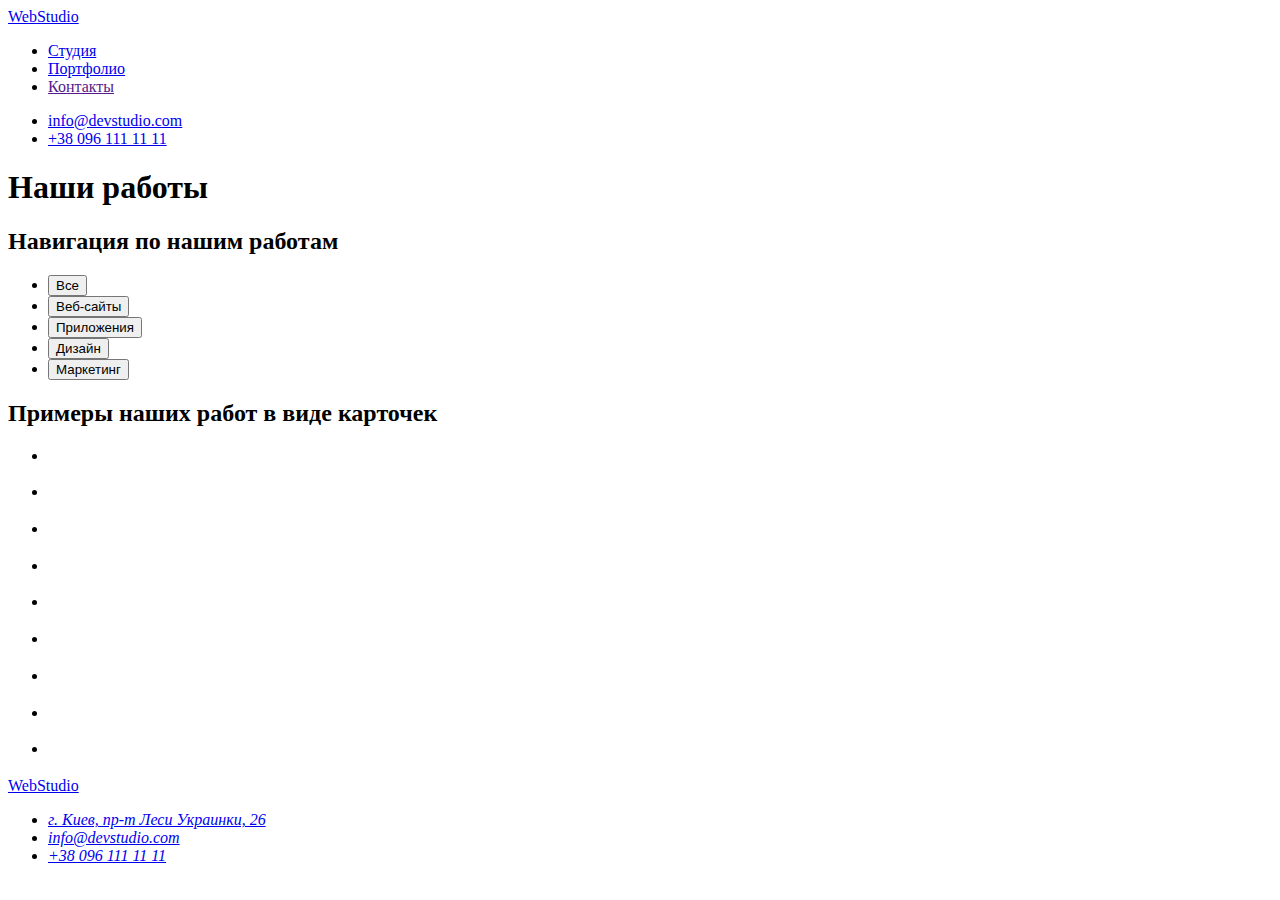
==== portfolio.html @ a4a80629 "Выполнил предварительную разметку portfolio.html" ====
<!DOCTYPE html>
<html lang="ru">

<head>
    <meta charset="UTF-8">
    <meta http-equiv="X-UA-Compatible" content="IE=edge">
    <meta name="viewport" content="width=device-width, initial-scale=1.0">
    <title>Портфолио</title>
    <link href="https://fonts.googleapis.com/css2?family=Raleway:wght@700&family=Roboto:wght@400;500;700;900&display=swap"
        rel="stylesheet">
    <link rel="stylesheet" href="./css/styles.css">
</head>

<body>
    <header>
        <nav>
            <a href="./index.html">WebStudio</a>
            <ul>
                <li>
                    <a href="./index.html">Студия</a>
                </li>
                <li>
                    <a href="./portfolio.html">Портфолио</a>
                </li>
                <li>
                    <a href="">Контакты</a>
                </li>
            </ul>
        </nav>
        <ul>
            <li>
                <a href="mailto:info@devstudio.com">info@devstudio.com</a>
            </li>
            <li>
                <a href="tel:+380961111111">+38 096 111 11 11</a>
            </li>
        </ul>
    </header>

    <main>
        <section>
            <h1>Наши работы</h1>
            <section>
                <h2>Навигация по нашим работам</h2>
                <ul>
                    <li>
                        <!-- в CSS даём кнопкам только фон и цвет текста в состоянии обычном и ховер-фокус -->
                        <button type="button">Все</button>
                    </li>
                    <li>
                        <button type="button">Веб-сайты</button>
                    </li>
                    <li>
                        <button type="button">Приложения</button>
                    </li>
                    <li>
                        <button type="button">Дизайн</button>
                    </li>
                    <li>
                        <button type="button">Маркетинг</button>
                    </li>
                </ul>
            </section>
            <section>
                <h2>Примеры наших работ в виде карточек</h2>
                <ul>
                    <li>
                        <a href="">
                            <img src="./images/" alt="" width="" />
                            <h3></h3>
                            <p></p>
                        </a>
                    </li>
                    <li>
                        <a href="">
                            <img src="./images/" alt="" width="" />
                            <h3></h3>
                            <p></p>
                        </a>
                    </li>
                    <li>
                        <a href="">
                            <img src="./images/" alt="" width="" />
                            <h3></h3>
                            <p></p>
                        </a>
                    </li>
                    <li>
                        <a href="">
                            <img src="./images/" alt="" width="" />
                            <h3></h3>
                            <p></p>
                        </a>
                    </li>
                    <li>
                        <a href="">
                            <img src="./images/" alt="" width="" />
                            <h3></h3>
                            <p></p>
                        </a>
                    </li>
                    <li>
                        <a href="">
                            <img src="./images/" alt="" width="" />
                            <h3></h3>
                            <p></p>
                        </a>
                    </li>
                    <li>
                        <a href="">
                            <img src="./images/" alt="" width="" />
                            <h3></h3>
                            <p></p>
                        </a>
                    </li>
                    <li>
                        <a href="">
                            <img src="./images/" alt="" width="" />
                            <h3></h3>
                            <p></p>
                        </a>
                    </li>
                    <li>
                        <a href="">
                            <img src="./images/" alt="" width="" />
                            <h3></h3>
                            <p></p>
                        </a>
                    </li>
                </ul>
            </section>
        </section>
    </main>

    <footer>
        <a href="./index.html">WebStudio</a>
        <address>
            <ul>
                <li>
                    <a href="https://goo.gl/maps/piqngm7oDQpEDh6u6" target="_blank"
                        rel="noopener nofollow noreferrer">г. Киев, пр-т Леси Украинки, 26</a>
                </li>
                <li>
                    <a href="mailto:info@devstudio.com">info@devstudio.com</a>
                </li>
                <li>
                    <a href="tel:+380961111111">+38 096 111 11 11</a>
                </li>
            </ul>
        </address>
    </footer>
</body>

</html>
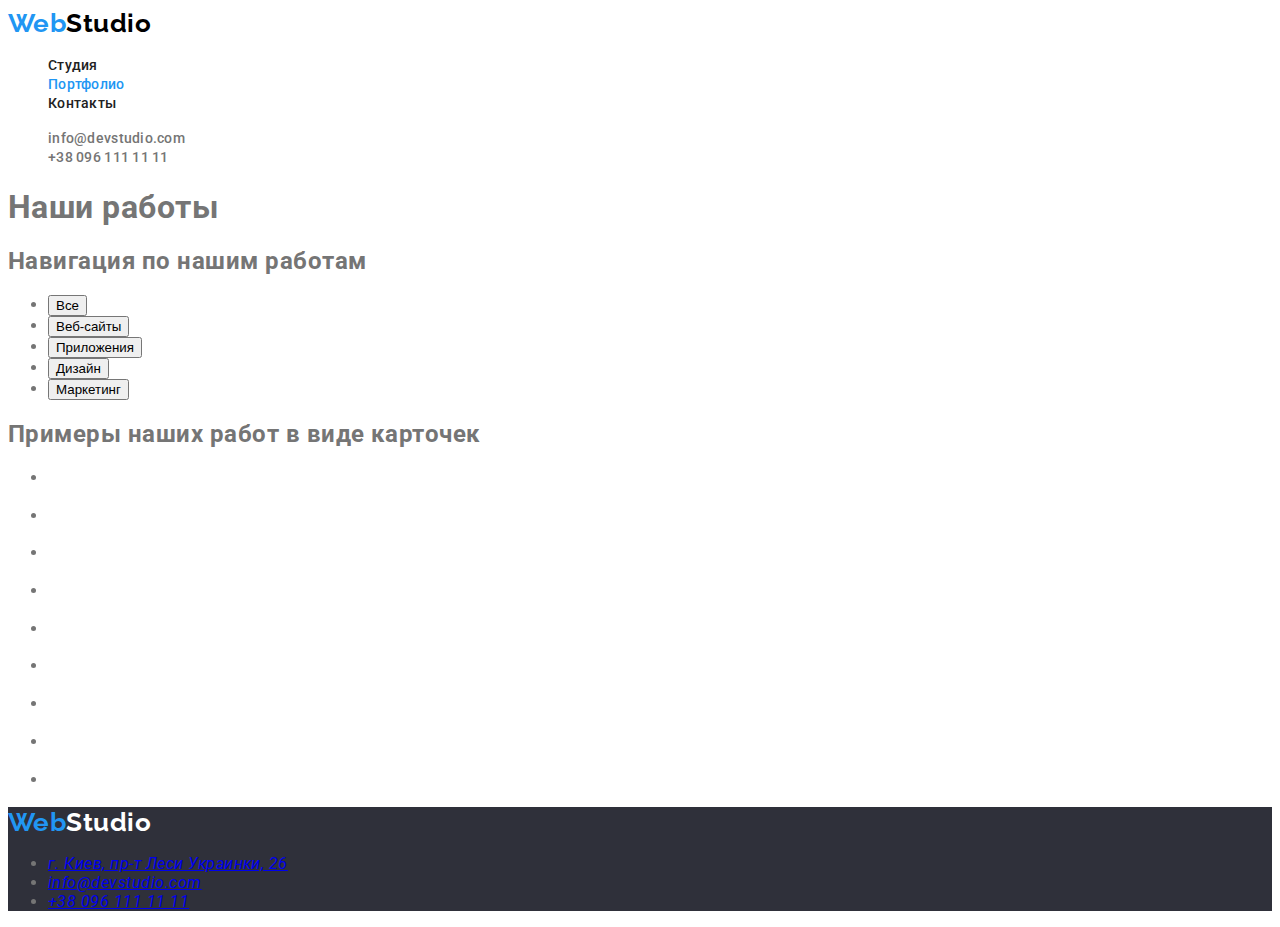
==== commit c12631bf: "Оформил в CSS страницу Студия" ====
--- a/portfolio.html
+++ b/portfolio.html
@@ -12,27 +12,27 @@
 </head>
 
 <body>
-    <header>
+    <header class="page-header">
         <nav>
-            <a href="./index.html">WebStudio</a>
-            <ul>
+            <a class="logo link" href="./index.html">Web<span class="color-studio">Studio</span></a>
+            <ul class="site-nav list">
                 <li>
-                    <a href="./index.html">Студия</a>
+                    <a href="./index.html" class="link">Студия</a>
                 </li>
                 <li>
-                    <a href="./portfolio.html">Портфолио</a>
+                    <a href="./portfolio.html" class="link current">Портфолио</a>
                 </li>
                 <li>
-                    <a href="">Контакты</a>
+                    <a href="" class="link">Контакты</a>
                 </li>
             </ul>
         </nav>
-        <ul>
+        <ul class="auth-nav list">
             <li>
-                <a href="mailto:info@devstudio.com">info@devstudio.com</a>
+                <a href="mailto:info@devstudio.com" class="link">info@devstudio.com</a>
             </li>
             <li>
-                <a href="tel:+380961111111">+38 096 111 11 11</a>
+                <a href="tel:+380961111111" class="link">+38 096 111 11 11</a>
             </li>
         </ul>
     </header>
@@ -132,8 +132,8 @@
         </section>
     </main>
 
-    <footer>
-        <a href="./index.html">WebStudio</a>
+    <footer class="page-footer">
+        <a class="logo link " href="./index.html">Web<span class="color-studio">Studio</span></a>
         <address>
             <ul>
                 <li>
--- a/css/styles.css
+++ b/css/styles.css
@@ -0,0 +1,150 @@
+:root {
+    --primary-text-color: #757575;
+    --primary-bg-color: #ffffff;
+    --title-text-color: #212121;
+    --link-hover-focus-text-color: #2196F3;
+}
+
+body {
+    background-color: var(--primary-bg-color);
+    color: var(--primary-text-color);
+    
+    font-family: 'Roboto', sans-serif;
+    letter-spacing: 0.03em;
+}
+
+.list {
+    list-style: none;
+}
+
+.link {
+    text-decoration: none;
+}
+
+.logo {
+    color: #2196F3;
+    font-family: 'Raleway', sans-serif;
+    font-weight: 700;
+    font-size: 26px;
+    line-height: 1.2;
+}
+.page-header .color-studio {
+    color: #000000;
+}
+
+.site-nav .link {
+    color: var(--title-text-color);
+    font-weight: 500;
+    font-size: 14px;
+    line-height:1.14;
+    letter-spacing: 0.02em;
+}
+.site-nav .link:hover,
+.site-nav .link:focus {
+    color: var(--link-hover-focus-text-color);
+}
+.site-nav .link.current {
+    color: var(--link-hover-focus-text-color);
+}
+
+.auth-nav .link {
+    color: var(--primary-text-color);
+    font-weight: 500;
+    font-size: 14px;
+    line-height: 1.14;
+    letter-spacing: 0.02em;
+}
+.auth-nav .link:hover,
+.auth-nav .link:focus {
+    color: var(--link-hover-focus-text-color);
+}
+
+.hero {
+    background-color: #2F303A;
+}
+
+.hero-title {
+    color: #FFFFFF;
+
+    font-weight: 900;
+    font-size: 44px;
+    line-height: 1.36;
+    text-align: center;
+    letter-spacing: 0.06em;
+    text-transform: uppercase;
+}
+.button {
+    background: var(--link-hover-focus-text-color);
+    box-shadow: 0px 4px 4px rgba(0, 0, 0, 0.15);
+    border-radius: 4px;
+    cursor: pointer;
+}
+.hero .button {
+    font-family: 'Roboto';
+    font-weight: 700;
+    font-size: 16px;
+    line-height: 1.88;
+    display: flex;
+    align-items: center;
+    text-align: center;
+    letter-spacing: 0.06em;
+
+    color: #FFFFFF;
+}
+
+.section-title {
+    color: var(--title-text-color);
+
+    font-size: 36px;
+    line-height: 1.17;
+    text-align: center;
+}
+
+.advantages .title {
+    color: var(--title-text-color);
+
+    font-size: 14px;
+    line-height: 1.14;
+    text-transform: uppercase;
+}
+
+.advantages p {
+    font-size: 14px;
+    line-height: 1.71;
+}
+
+.section.team {
+    background-color: #F5F4FA;
+}
+.team .title {
+    color: var(--title-text-color);
+
+    font-weight: 500;
+    font-size: 16px;
+    line-height: 1.19;
+    text-align: center;
+}
+
+.team p {
+    font-size: 16px;
+    line-height: 1.19px;
+    text-align: center;
+}
+
+.page-footer {
+    background-color: #2F303A;
+}
+.page-footer .color-studio {
+    color: #FFFFFF;
+}
+.address-links .link {
+    color: rgba(255, 255, 255, 0.6);
+
+    font-style: normal;
+    font-size: 14px;
+    line-height: 1.71;
+}
+
+.link.googlmaps {
+    color: #FFFFFF;
+}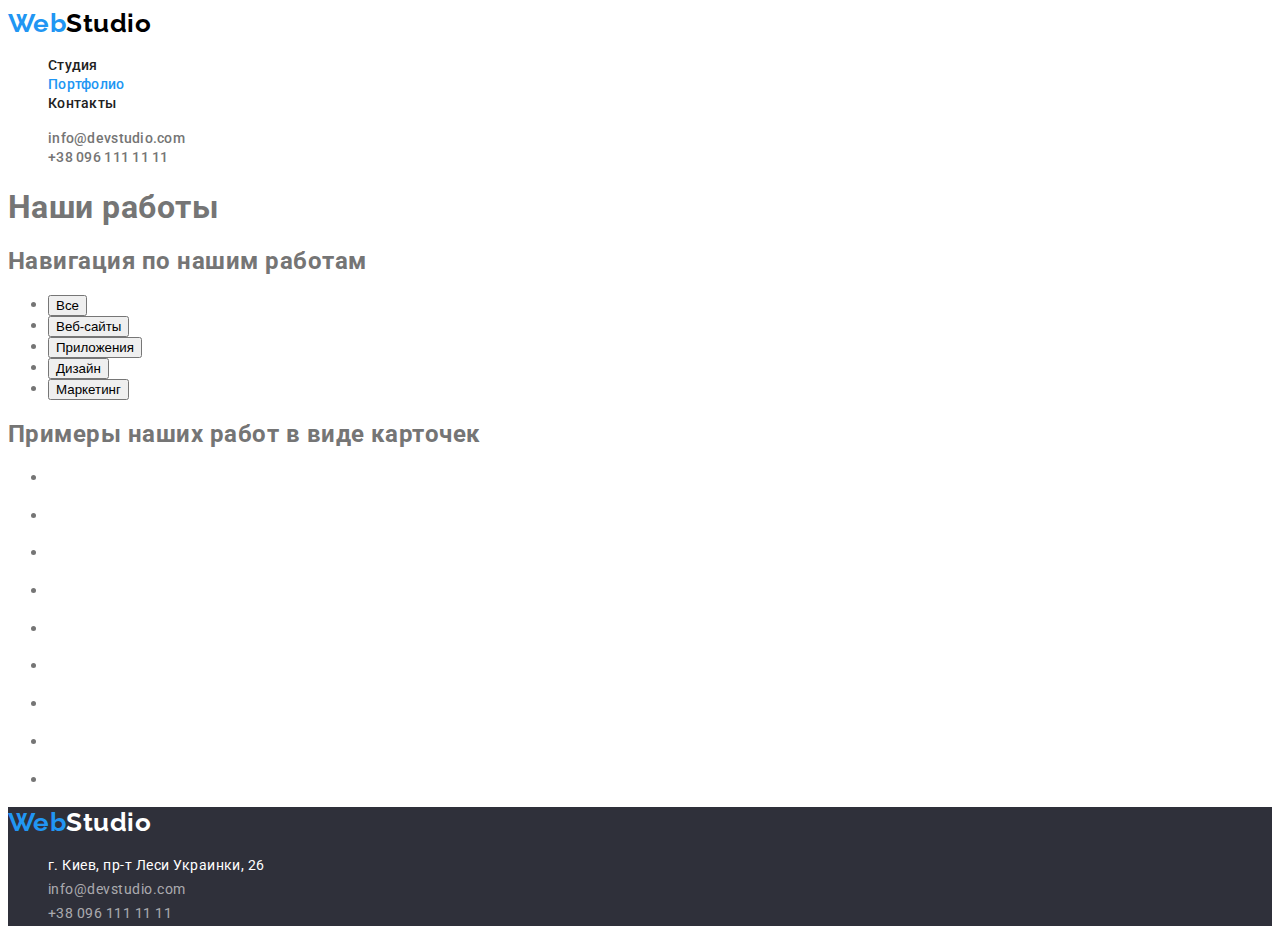
==== commit 637dbad6: "доработал хедер и футер" ====
--- a/portfolio.html
+++ b/portfolio.html
@@ -17,13 +17,13 @@
             <a class="logo link" href="./index.html">Web<span class="color-studio">Studio</span></a>
             <ul class="site-nav list">
                 <li>
-                    <a href="./index.html" class="link">Студия</a>
+                    <a class="link" href="./index.html">Студия</a>
                 </li>
                 <li>
-                    <a href="./portfolio.html" class="link current">Портфолио</a>
+                    <a class="link current" href="./portfolio.html">Портфолио</a>
                 </li>
                 <li>
-                    <a href="" class="link">Контакты</a>
+                    <a class="link" href="">Контакты</a>
                 </li>
             </ul>
         </nav>
@@ -135,16 +135,16 @@
     <footer class="page-footer">
         <a class="logo link " href="./index.html">Web<span class="color-studio">Studio</span></a>
         <address>
-            <ul>
+            <ul class="list address-links">
                 <li>
-                    <a href="https://goo.gl/maps/piqngm7oDQpEDh6u6" target="_blank"
+                    <a class="link googlmaps" href="https://goo.gl/maps/piqngm7oDQpEDh6u6" target="_blank"
                         rel="noopener nofollow noreferrer">г. Киев, пр-т Леси Украинки, 26</a>
                 </li>
                 <li>
-                    <a href="mailto:info@devstudio.com">info@devstudio.com</a>
+                    <a class="link" href="mailto:info@devstudio.com">info@devstudio.com</a>
                 </li>
                 <li>
-                    <a href="tel:+380961111111">+38 096 111 11 11</a>
+                    <a class="link" href="tel:+380961111111">+38 096 111 11 11</a>
                 </li>
             </ul>
         </address>
--- a/css/styles.css
+++ b/css/styles.css
@@ -57,6 +57,26 @@
 .auth-nav .link:hover,
 .auth-nav .link:focus {
     color: var(--link-hover-focus-text-color);
+}
+
+.page-footer {
+    background-color: #2F303A;
+}
+
+.page-footer .color-studio {
+    color: #FFFFFF;
+}
+
+.address-links .link {
+    color: rgba(255, 255, 255, 0.6);
+
+    font-style: normal;
+    font-size: 14px;
+    line-height: 1.71;
+}
+
+.link.googlmaps {
+    color: #FFFFFF;
 }
 
 .hero {
@@ -130,21 +150,3 @@
     line-height: 1.19px;
     text-align: center;
 }
-
-.page-footer {
-    background-color: #2F303A;
-}
-.page-footer .color-studio {
-    color: #FFFFFF;
-}
-.address-links .link {
-    color: rgba(255, 255, 255, 0.6);
-
-    font-style: normal;
-    font-size: 14px;
-    line-height: 1.71;
-}
-
-.link.googlmaps {
-    color: #FFFFFF;
-}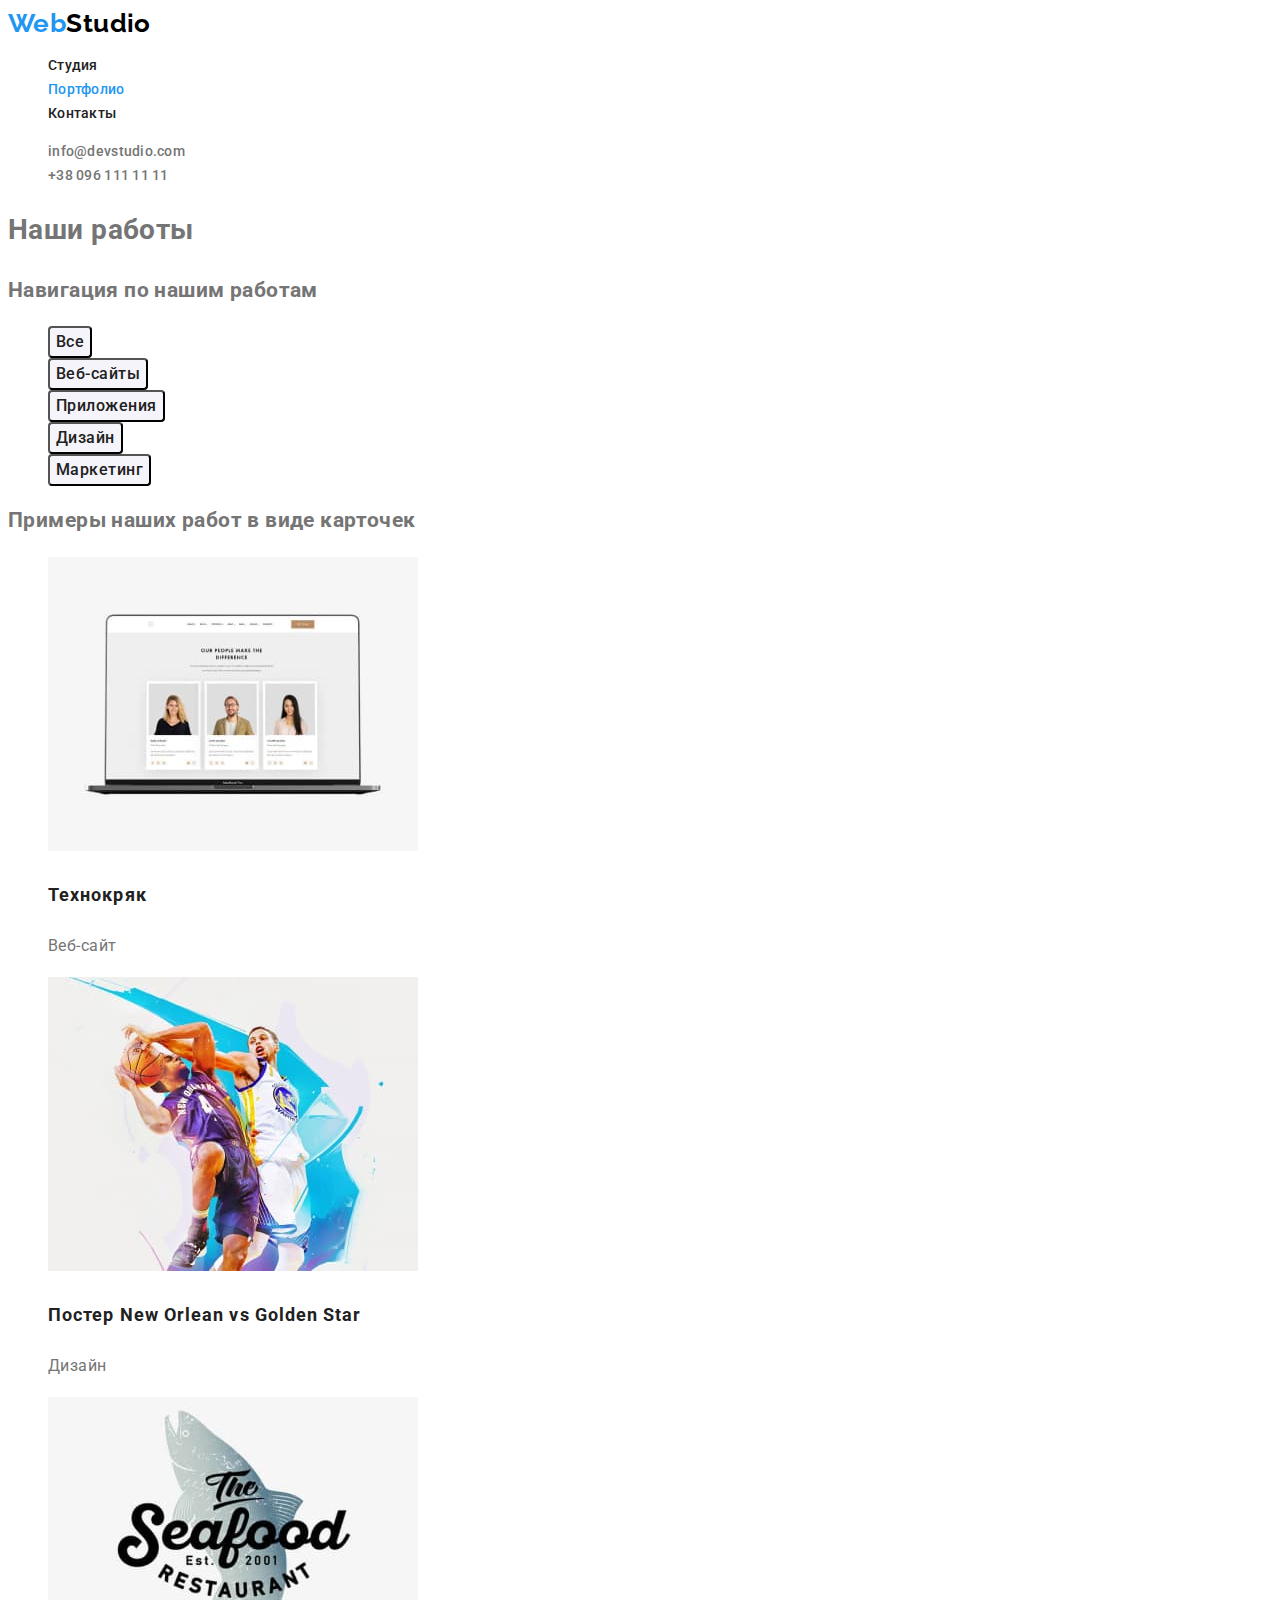
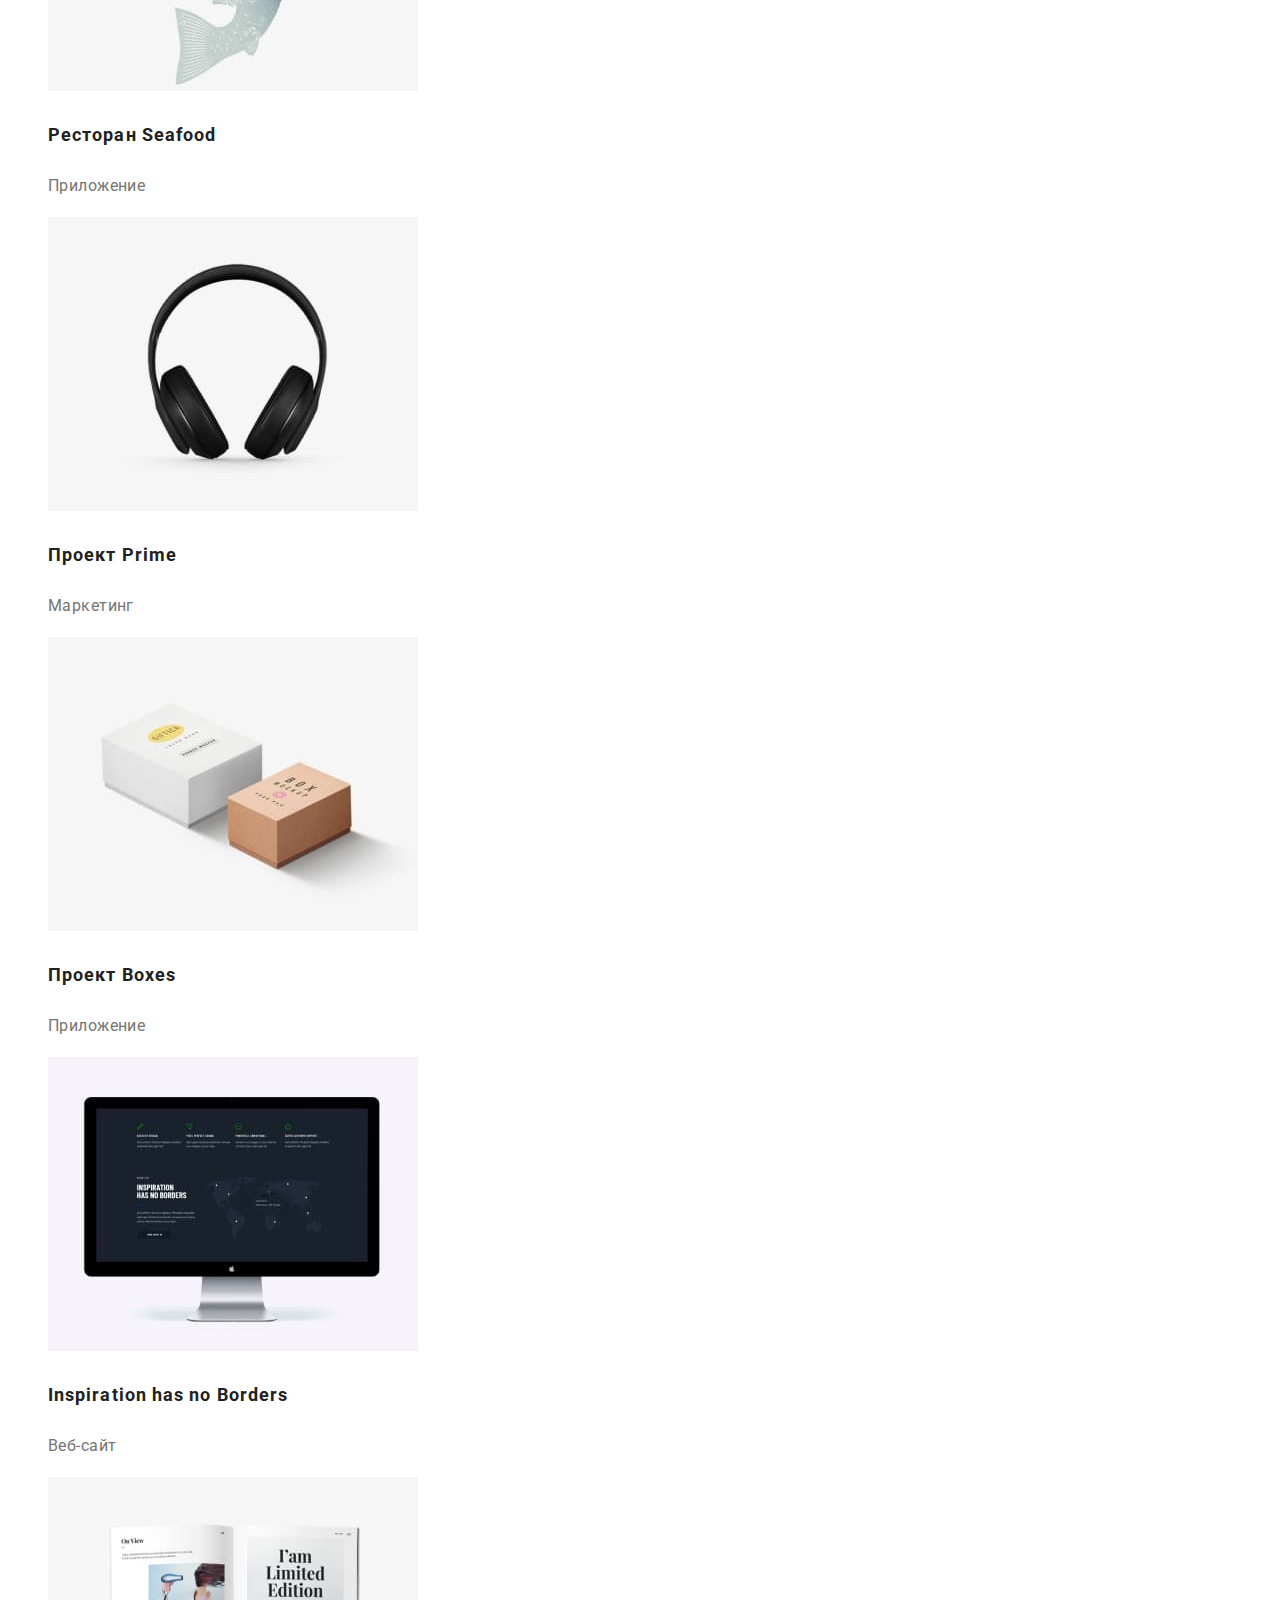
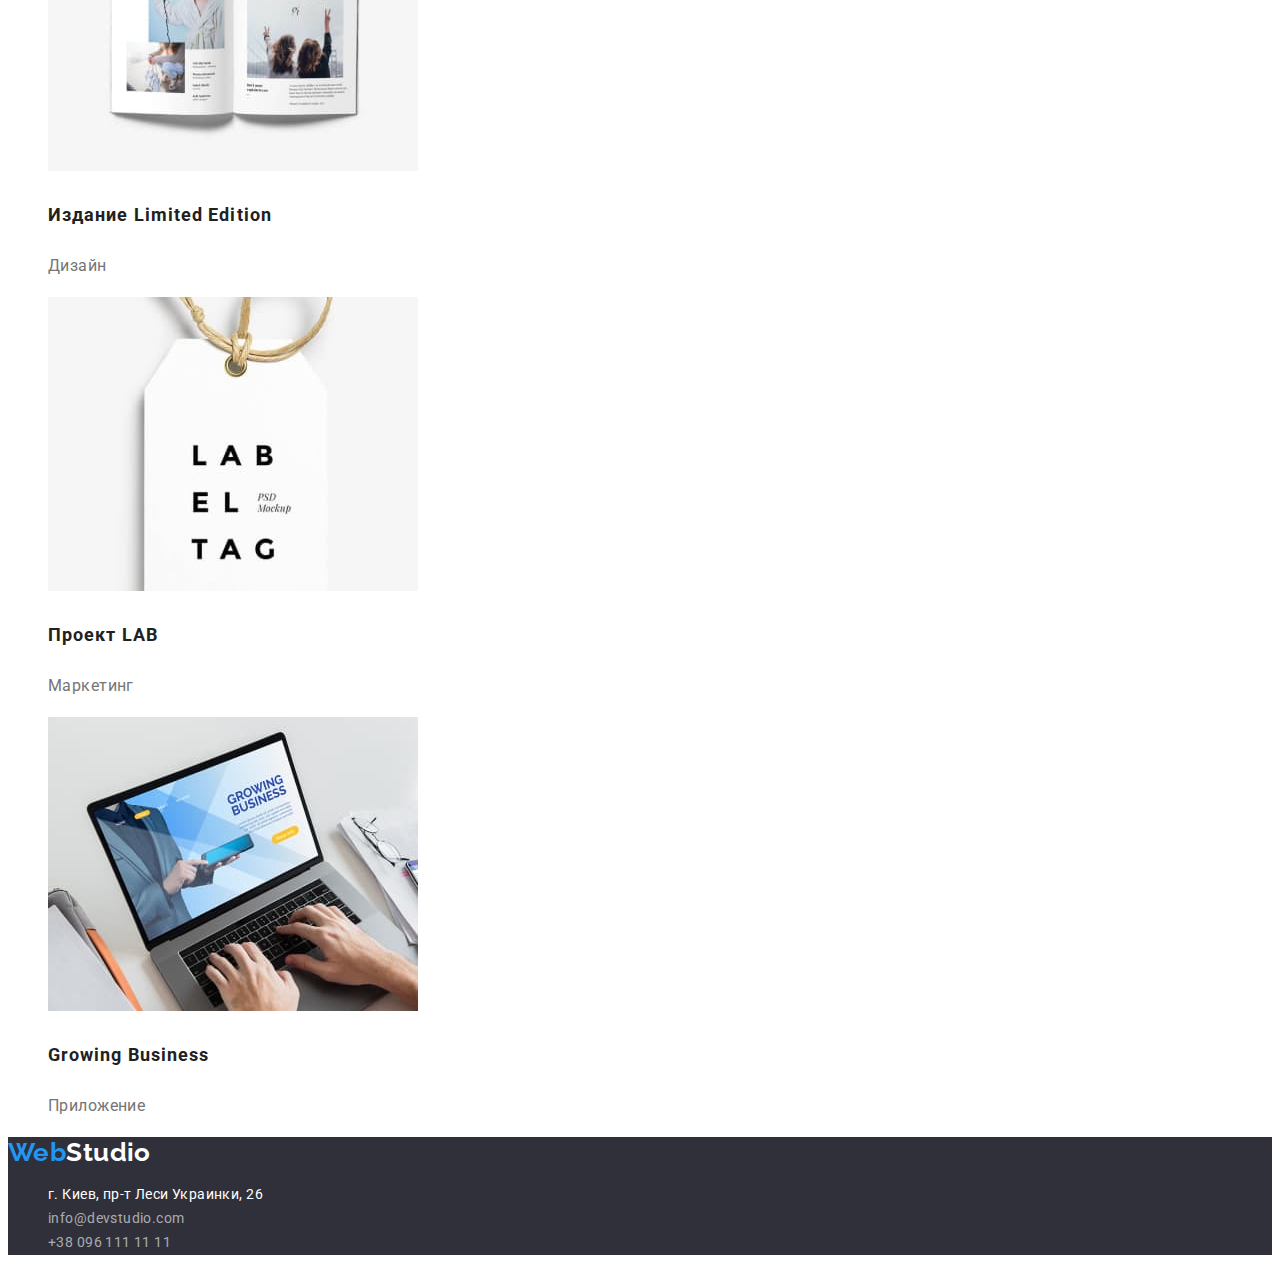
==== commit 43c3733f: "Выполнил стилизацию Портфолио" ====
--- a/portfolio.html
+++ b/portfolio.html
@@ -14,7 +14,7 @@
 <body>
     <header class="page-header">
         <nav>
-            <a class="logo link" href="./index.html">Web<span class="color-studio">Studio</span></a>
+            <a class="logo link" href="./index.html">Web<span class="accent">Studio</span></a>
             <ul class="site-nav list">
                 <li>
                     <a class="link" href="./index.html">Студия</a>
@@ -37,94 +37,93 @@
         </ul>
     </header>
 
-    <main>
-        <section>
+    <main class="portfolio">
+        <section class="section">
             <h1>Наши работы</h1>
-            <section>
+            <section class="section">
                 <h2>Навигация по нашим работам</h2>
-                <ul>
+                <ul class="list">
                     <li>
-                        <!-- в CSS даём кнопкам только фон и цвет текста в состоянии обычном и ховер-фокус -->
-                        <button type="button">Все</button>
+                        <button class="button" type="button">Все</button>
                     </li>
                     <li>
-                        <button type="button">Веб-сайты</button>
+                        <button class="button" type="button">Веб-сайты</button>
                     </li>
                     <li>
-                        <button type="button">Приложения</button>
+                        <button class="button" type="button">Приложения</button>
                     </li>
                     <li>
-                        <button type="button">Дизайн</button>
+                        <button class="button" type="button">Дизайн</button>
                     </li>
                     <li>
-                        <button type="button">Маркетинг</button>
+                        <button class="button" type="button">Маркетинг</button>
                     </li>
                 </ul>
             </section>
-            <section>
+            <section class="section">
                 <h2>Примеры наших работ в виде карточек</h2>
-                <ul>
+                <ul class="works list">
                     <li>
-                        <a href="">
-                            <img src="./images/" alt="" width="" />
-                            <h3></h3>
-                            <p></p>
+                        <a class="link" href="">
+                            <img src="./images/img3.1.jpg" alt="изображение макбука с красиво оформленным веб-сайтом на экране" width="370px" />
+                            <h3 class="title">Технокряк</h3>
+                            <p class="kind-of">Веб-сайт</p>
                         </a>
                     </li>
                     <li>
-                        <a href="">
-                            <img src="./images/" alt="" width="" />
-                            <h3></h3>
-                            <p></p>
+                        <a class="link" href="">
+                            <img src="./images/img3.2.jpg" alt="изображение постера с баскетболистами, которые в прыжке борются за мяч" width="370px" />
+                            <h3 class="title">Постер New Orlean vs Golden Star</h3>
+                            <p class="kind-of">Дизайн</p>
                         </a>
                     </li>
                     <li>
-                        <a href="">
-                            <img src="./images/" alt="" width="" />
-                            <h3></h3>
-                            <p></p>
+                        <a class="link" href="">
+                            <img src="./images/img3.3.jpg" alt="изображение красивой надписи c названием ресторана на фоне большой рыбы" width="370px" />
+                            <h3 class="title">Ресторан Seafood</h3>
+                            <p class="kind-of">Приложение</p>
                         </a>
                     </li>
                     <li>
-                        <a href="">
-                            <img src="./images/" alt="" width="" />
-                            <h3></h3>
-                            <p></p>
+                        <a class="link" href="">
+                            <img src="./images/img3.4.jpg" alt="изображение наушников закрытого типа" width="370px" />
+                            <h3 class="title">Проект Prime</h3>
+                            <p class="kind-of">Маркетинг</p>
                         </a>
                     </li>
                     <li>
-                        <a href="">
-                            <img src="./images/" alt="" width="" />
-                            <h3></h3>
-                            <p></p>
+                        <a class="link" href="">
+                            <img src="./images/img3.5.jpg" alt="изображение двух картонных коробок разной формы и цвета" width="370px" />
+                            <h3 class="title">Проект Boxes</h3>
+                            <p class="kind-of">Приложение</p>
                         </a>
                     </li>
                     <li>
-                        <a href="">
-                            <img src="./images/" alt="" width="" />
-                            <h3></h3>
-                            <p></p>
+                        <a class="link" href="">
+                            <img src="./images/img3.6.jpg" alt="изображение красиво оформленного сайта на экране эппл ай мак" width="370px" />
+                            <h3 class="title">Inspiration has no Borders</h3>
+                            <p class="kind-of">Веб-сайт</p>
                         </a>
                     </li>
                     <li>
-                        <a href="">
-                            <img src="./images/" alt="" width="" />
-                            <h3></h3>
-                            <p></p>
+                        <a class="link" href="">
+                            <img src="./images/img3.7.jpg" alt="изображение красиво свёрстанного журнала в развороте, с фотогравиями и статьями" width="370px" />
+                            <h3 class="title">Издание Limited Edition</h3>
+                            <p class="kind-of">Дизайн</p>
                         </a>
                     </li>
                     <li>
-                        <a href="">
-                            <img src="./images/" alt="" width="" />
-                            <h3></h3>
-                            <p></p>
+                        <a class="link" href="">
+                            <img src="./images/img3.8.jpg" alt="изображение бирки с надписью на английском Лаб эль таг" width="370px" />
+                            <h3 class="title">Проект LAB</h3>
+                            <p class="kind-of">Маркетинг</p>
                         </a>
                     </li>
                     <li>
-                        <a href="">
-                            <img src="./images/" alt="" width="" />
-                            <h3></h3>
-                            <p></p>
+                        <a class="link" href="">
+                            <img src="./images/img3.9.jpg" alt="изображение экрана ноутбука на котором открыт сайт приложения. Название которого на английском-Гроувин бизнесс" width="370px" />
+                            <h3 class="title">Growing Business</h3>
+                            <p class="kind-of">Приложение</p>
                         </a>
                     </li>
                 </ul>
@@ -133,7 +132,7 @@
     </main>
 
     <footer class="page-footer">
-        <a class="logo link " href="./index.html">Web<span class="color-studio">Studio</span></a>
+        <a class="logo link " href="./index.html">Web<span class="accent">Studio</span></a>
         <address>
             <ul class="list address-links">
                 <li>
--- a/css/styles.css
+++ b/css/styles.css
@@ -3,6 +3,7 @@
     --primary-bg-color: #ffffff;
     --title-text-color: #212121;
     --link-hover-focus-text-color: #2196F3;
+    --portfolio-button-color: #F5F4FA;
 }
 
 body {
@@ -10,6 +11,8 @@
     color: var(--primary-text-color);
     
     font-family: 'Roboto', sans-serif;
+    font-size: 14px;
+    line-height: 1.71;
     letter-spacing: 0.03em;
 }
 
@@ -28,14 +31,13 @@
     font-size: 26px;
     line-height: 1.2;
 }
-.page-header .color-studio {
+.logo .accent {
     color: #000000;
 }
 
 .site-nav .link {
     color: var(--title-text-color);
     font-weight: 500;
-    font-size: 14px;
     line-height:1.14;
     letter-spacing: 0.02em;
 }
@@ -50,7 +52,6 @@
 .auth-nav .link {
     color: var(--primary-text-color);
     font-weight: 500;
-    font-size: 14px;
     line-height: 1.14;
     letter-spacing: 0.02em;
 }
@@ -63,7 +64,7 @@
     background-color: #2F303A;
 }
 
-.page-footer .color-studio {
+.page-footer .logo .accent {
     color: #FFFFFF;
 }
 
@@ -71,8 +72,6 @@
     color: rgba(255, 255, 255, 0.6);
 
     font-style: normal;
-    font-size: 14px;
-    line-height: 1.71;
 }
 
 .link.googlmaps {
@@ -93,14 +92,16 @@
     letter-spacing: 0.06em;
     text-transform: uppercase;
 }
-.button {
+
+.hero .button {
     background: var(--link-hover-focus-text-color);
+    color: #FFFFFF;
+
     box-shadow: 0px 4px 4px rgba(0, 0, 0, 0.15);
     border-radius: 4px;
     cursor: pointer;
-}
-.hero .button {
-    font-family: 'Roboto';
+
+    font-family: 'Roboto', sans-serif;
     font-weight: 700;
     font-size: 16px;
     line-height: 1.88;
@@ -109,7 +110,7 @@
     text-align: center;
     letter-spacing: 0.06em;
 
-    color: #FFFFFF;
+    
 }
 
 .section-title {
@@ -128,25 +129,53 @@
     text-transform: uppercase;
 }
 
-.advantages p {
-    font-size: 14px;
-    line-height: 1.71;
-}
-
 .section.team {
     background-color: #F5F4FA;
 }
+
 .team .title {
     color: var(--title-text-color);
 
     font-weight: 500;
+}
+.team .title, 
+.team .position { 
     font-size: 16px;
     line-height: 1.19;
     text-align: center;
 }
 
-.team p {
+.portfolio .button {
+    background: var(--portfolio-button-color);
+    color: var(--title-text-color);
+    border-radius: 4px;
+    
+    font-family: 'Roboto', sans-serif;
+    font-weight: 500;
     font-size: 16px;
-    line-height: 1.19px;
+    line-height: 1.62;
     text-align: center;
+    letter-spacing: 0.03em;
 }
+.portfolio .button:hover,
+.portfolio .button:focus {
+    background: var(--link-hover-focus-text-color);
+    color: var(--primary-bg-color)
+}
+
+.works .title {
+color: var(--title-text-color);
+
+font-size: 18px;
+line-height: 2;
+letter-spacing: 0.06em;
+
+    
+}
+.works .kind-of {
+color: var(--primary-text-color);
+
+font-weight: 400;
+font-size: 16px;
+line-height: 1.88;
+}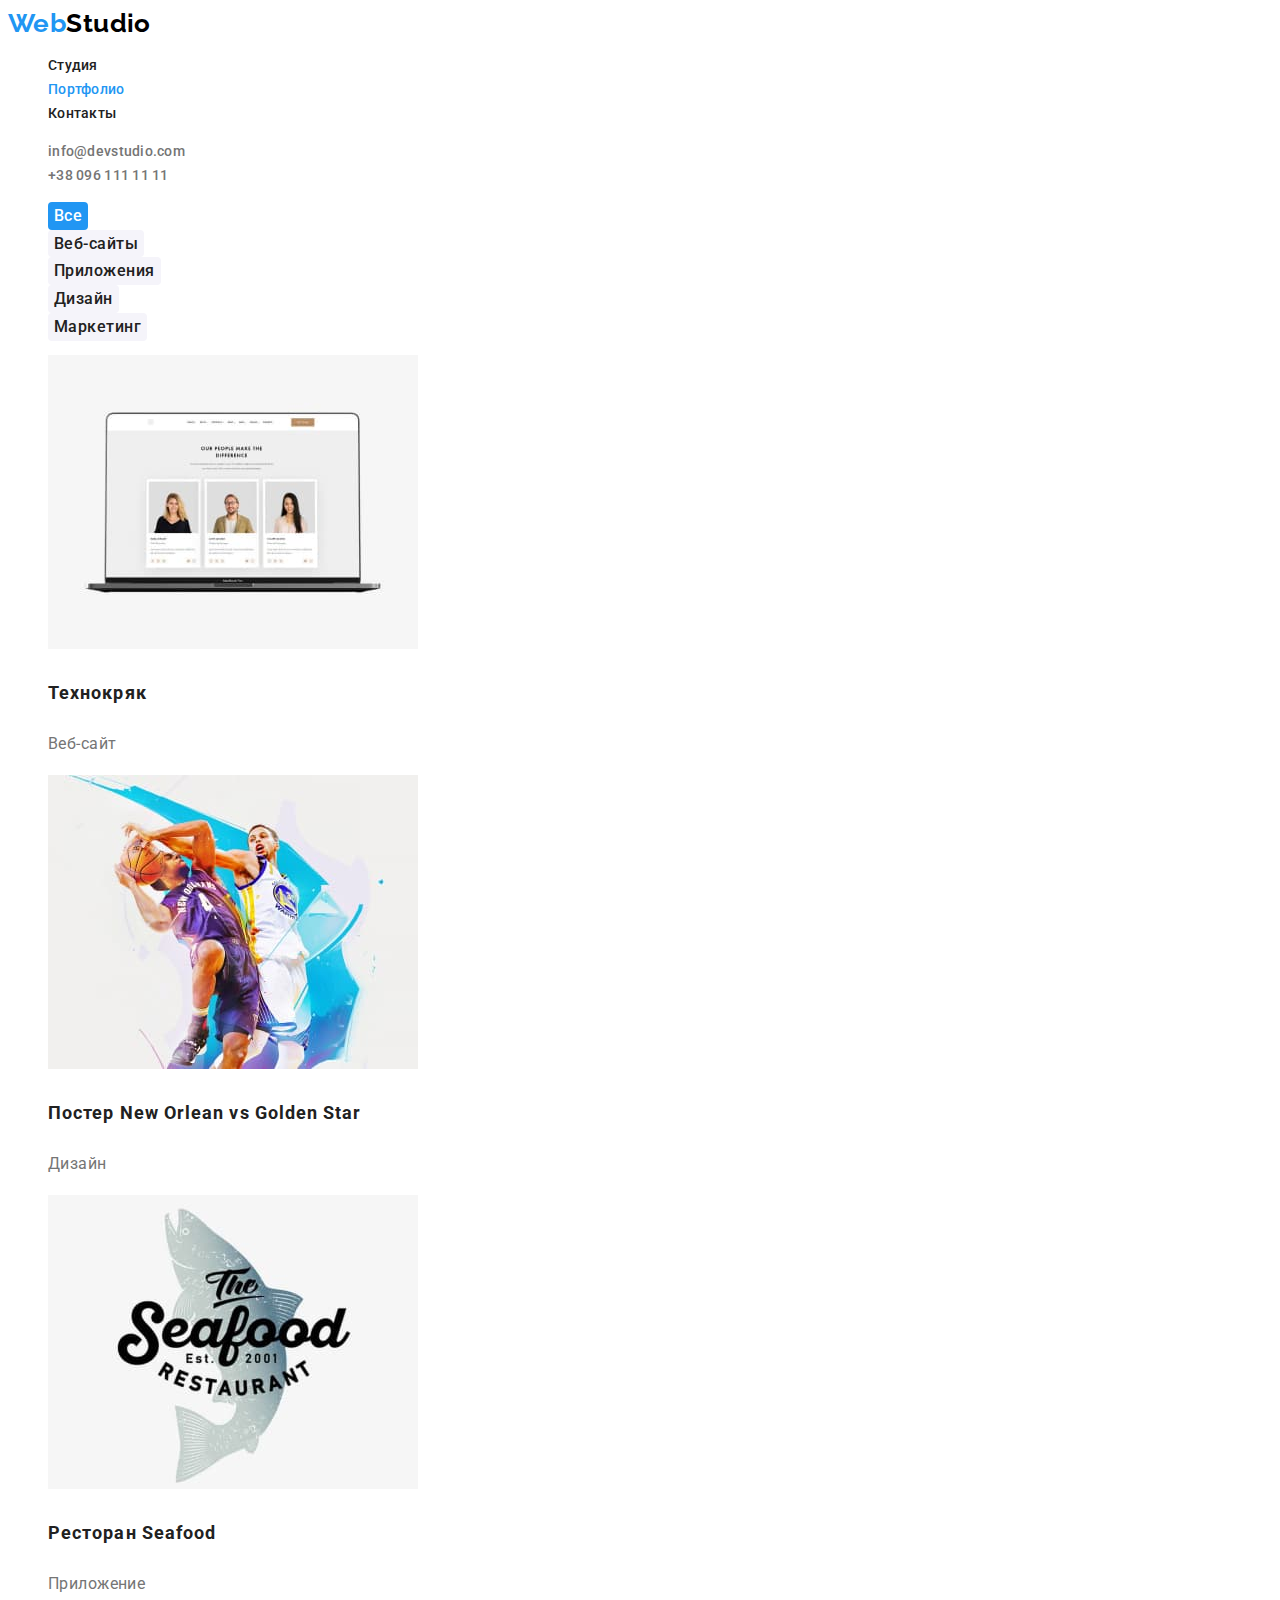
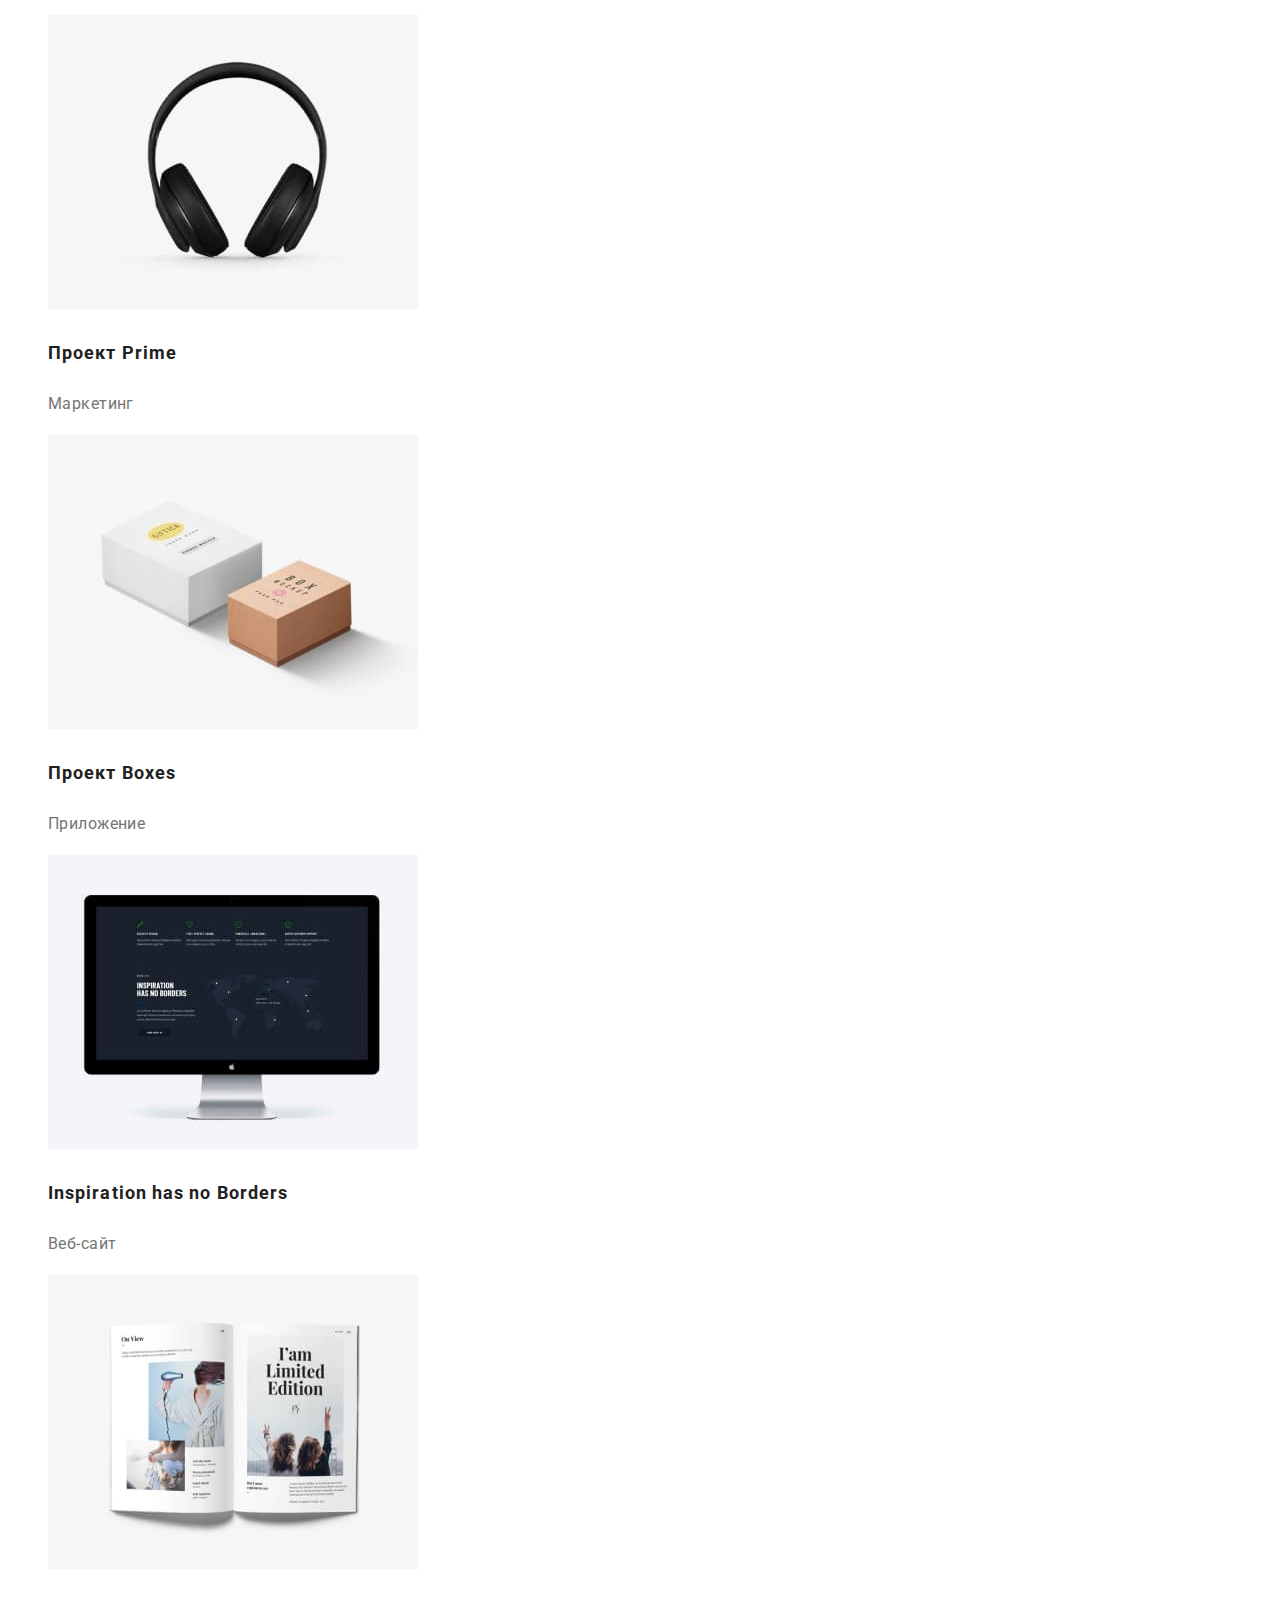
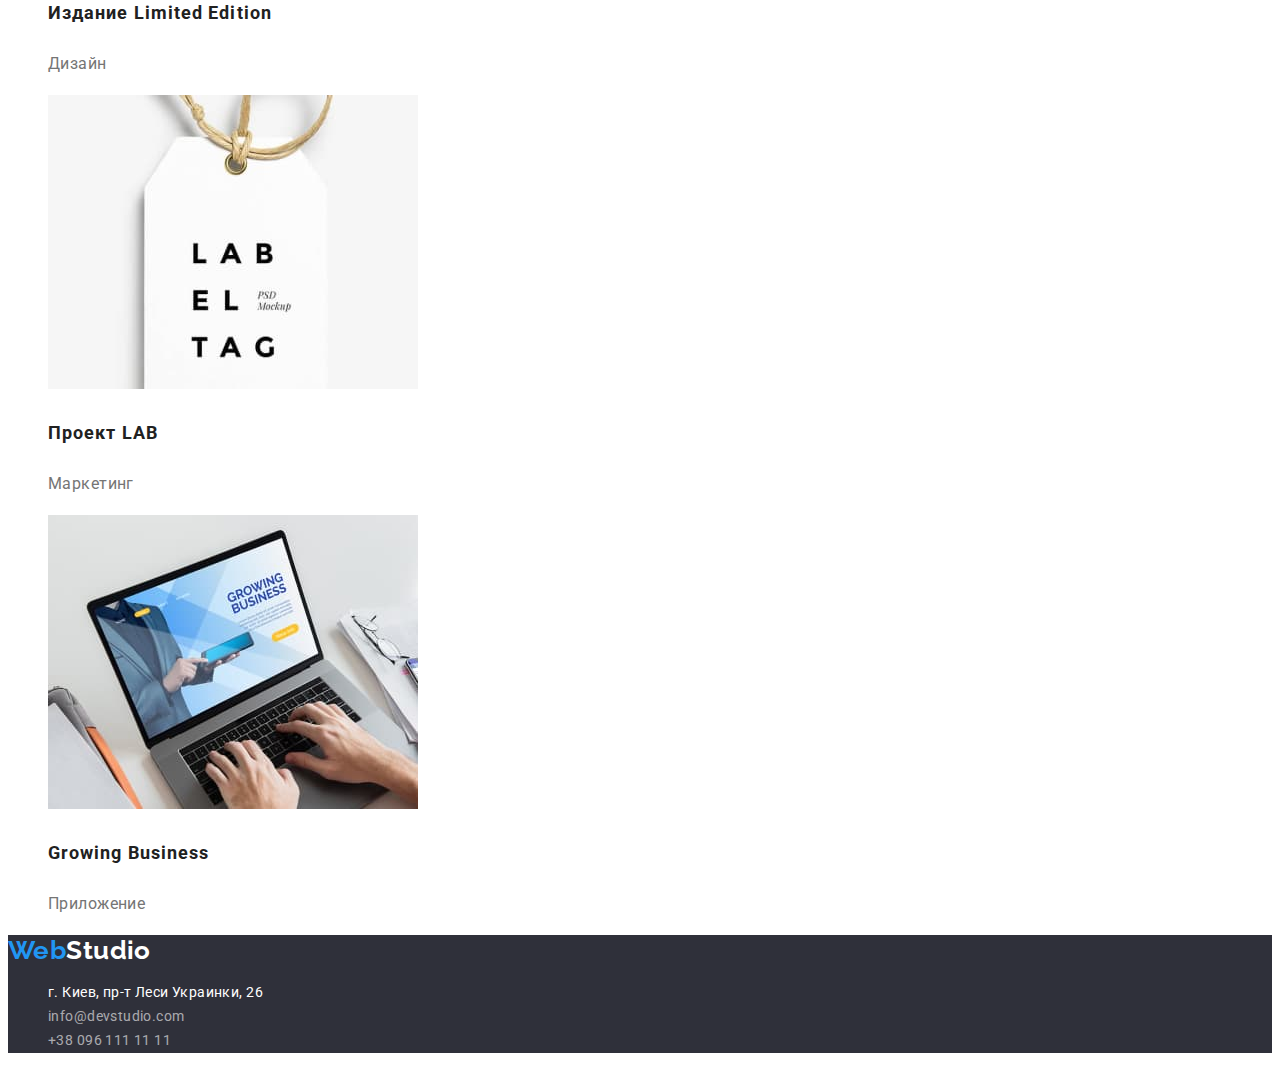
==== commit a17e64e8: "Устранил замечяния по ДЗ" ====
--- a/portfolio.html
+++ b/portfolio.html
@@ -29,105 +29,99 @@
         </nav>
         <ul class="auth-nav list">
             <li>
-                <a href="mailto:info@devstudio.com" class="link">info@devstudio.com</a>
+                <a class="link" href="mailto:info@devstudio.com">info@devstudio.com</a>
             </li>
             <li>
-                <a href="tel:+380961111111" class="link">+38 096 111 11 11</a>
+                <a class="link" href="tel:+380961111111">+38 096 111 11 11</a>
             </li>
         </ul>
     </header>
 
     <main class="portfolio">
         <section class="section">
-            <h1>Наши работы</h1>
-            <section class="section">
-                <h2>Навигация по нашим работам</h2>
+            <h1 class="visually-hidden">Наши работы</h1>
                 <ul class="list">
                     <li>
-                        <button class="button" type="button">Все</button>
+                        <button class="portfolio-nav see" type="button">Все</button>
                     </li>
                     <li>
-                        <button class="button" type="button">Веб-сайты</button>
+                        <button class="portfolio-nav" type="button">Веб-сайты</button>
                     </li>
                     <li>
-                        <button class="button" type="button">Приложения</button>
+                        <button class="portfolio-nav" type="button">Приложения</button>
                     </li>
                     <li>
-                        <button class="button" type="button">Дизайн</button>
+                        <button class="portfolio-nav" type="button">Дизайн</button>
                     </li>
                     <li>
-                        <button class="button" type="button">Маркетинг</button>
+                        <button class="portfolio-nav" type="button">Маркетинг</button>
                     </li>
                 </ul>
-            </section>
-            <section class="section">
-                <h2>Примеры наших работ в виде карточек</h2>
                 <ul class="works list">
                     <li>
                         <a class="link" href="">
-                            <img src="./images/img3.1.jpg" alt="изображение макбука с красиво оформленным веб-сайтом на экране" width="370px" />
+                            <img src="./images/img3.1.jpg" alt="изображение макбука с красиво оформленным веб-сайтом на экране" width="370" />
                             <h3 class="title">Технокряк</h3>
                             <p class="kind-of">Веб-сайт</p>
                         </a>
                     </li>
                     <li>
                         <a class="link" href="">
-                            <img src="./images/img3.2.jpg" alt="изображение постера с баскетболистами, которые в прыжке борются за мяч" width="370px" />
+                            <img src="./images/img3.2.jpg" alt="изображение постера с баскетболистами, которые в прыжке борются за мяч" width="370" />
                             <h3 class="title">Постер New Orlean vs Golden Star</h3>
                             <p class="kind-of">Дизайн</p>
                         </a>
                     </li>
                     <li>
                         <a class="link" href="">
-                            <img src="./images/img3.3.jpg" alt="изображение красивой надписи c названием ресторана на фоне большой рыбы" width="370px" />
+                            <img src="./images/img3.3.jpg" alt="изображение красивой надписи c названием ресторана на фоне большой рыбы" width="370" />
                             <h3 class="title">Ресторан Seafood</h3>
                             <p class="kind-of">Приложение</p>
                         </a>
                     </li>
                     <li>
                         <a class="link" href="">
-                            <img src="./images/img3.4.jpg" alt="изображение наушников закрытого типа" width="370px" />
+                            <img src="./images/img3.4.jpg" alt="изображение наушников закрытого типа" width="370" />
                             <h3 class="title">Проект Prime</h3>
                             <p class="kind-of">Маркетинг</p>
                         </a>
                     </li>
                     <li>
                         <a class="link" href="">
-                            <img src="./images/img3.5.jpg" alt="изображение двух картонных коробок разной формы и цвета" width="370px" />
+                            <img src="./images/img3.5.jpg" alt="изображение двух картонных коробок разной формы и цвета" width="370" />
                             <h3 class="title">Проект Boxes</h3>
                             <p class="kind-of">Приложение</p>
                         </a>
                     </li>
                     <li>
                         <a class="link" href="">
-                            <img src="./images/img3.6.jpg" alt="изображение красиво оформленного сайта на экране эппл ай мак" width="370px" />
+                            <img src="./images/img3.6.jpg" alt="изображение красиво оформленного сайта на экране эппл ай мак" width="370" />
                             <h3 class="title">Inspiration has no Borders</h3>
                             <p class="kind-of">Веб-сайт</p>
                         </a>
                     </li>
                     <li>
                         <a class="link" href="">
-                            <img src="./images/img3.7.jpg" alt="изображение красиво свёрстанного журнала в развороте, с фотогравиями и статьями" width="370px" />
+                            <img src="./images/img3.7.jpg" alt="изображение красиво свёрстанного журнала в развороте, с фотогравиями и статьями" width="370" />
                             <h3 class="title">Издание Limited Edition</h3>
                             <p class="kind-of">Дизайн</p>
                         </a>
                     </li>
                     <li>
                         <a class="link" href="">
-                            <img src="./images/img3.8.jpg" alt="изображение бирки с надписью на английском Лаб эль таг" width="370px" />
+                            <img src="./images/img3.8.jpg" alt="изображение бирки с надписью на английском Лаб эль таг" width="370" />
                             <h3 class="title">Проект LAB</h3>
                             <p class="kind-of">Маркетинг</p>
                         </a>
                     </li>
                     <li>
                         <a class="link" href="">
-                            <img src="./images/img3.9.jpg" alt="изображение экрана ноутбука на котором открыт сайт приложения. Название которого на английском-Гроувин бизнесс" width="370px" />
+                            <img src="./images/img3.9.jpg" alt="изображение экрана ноутбука на котором открыт сайт приложения. Название которого на английском-Гроувин бизнесс" width="370" />
                             <h3 class="title">Growing Business</h3>
                             <p class="kind-of">Приложение</p>
                         </a>
                     </li>
                 </ul>
-            </section>
         </section>
     </main>
 
@@ -140,10 +134,10 @@
                         rel="noopener nofollow noreferrer">г. Киев, пр-т Леси Украинки, 26</a>
                 </li>
                 <li>
-                    <a class="link" href="mailto:info@devstudio.com">info@devstudio.com</a>
+                    <a class="link contacts" href="mailto:info@devstudio.com">info@devstudio.com</a>
                 </li>
                 <li>
-                    <a class="link" href="tel:+380961111111">+38 096 111 11 11</a>
+                    <a class="link contacts" href="tel:+380961111111">+38 096 111 11 11</a>
                 </li>
             </ul>
         </address>
--- a/css/styles.css
+++ b/css/styles.css
@@ -1,9 +1,12 @@
 :root {
+    --primary-bg-color: #ffffff;
+    --section-team-bg-color: #F5F4FA;
+    --hero-bg-color: #2F303A;
     --primary-text-color: #757575;
-    --primary-bg-color: #ffffff;
     --title-text-color: #212121;
-    --link-hover-focus-text-color: #2196F3;
-    --portfolio-button-color: #F5F4FA;
+    --accent-blue-color: #2196F3;
+    --accent-black-color: #000000;
+    --address-links-color: rgba(255, 255, 255, 0.6);
 }
 
 body {
@@ -16,6 +19,13 @@
     letter-spacing: 0.03em;
 }
 
+button {
+    font: inherit;
+    border: none;
+    
+    cursor: pointer;
+}
+
 .list {
     list-style: none;
 }
@@ -24,15 +34,28 @@
     text-decoration: none;
 }
 
+.visually-hidden {
+    position: absolute;
+    width: 1px;
+    height: 1px;
+    margin: -1px;
+    border: 0;
+    padding: 0;
+    white-space: nowrap;
+    clip-path: inset(100%);
+    clip: rect(0 0 0 0);
+    overflow: hidden;
+}
+
 .logo {
-    color: #2196F3;
+    color: var(--accent-blue-color);
     font-family: 'Raleway', sans-serif;
     font-weight: 700;
     font-size: 26px;
     line-height: 1.2;
 }
 .logo .accent {
-    color: #000000;
+    color: var(--accent-black-color);
 }
 
 .site-nav .link {
@@ -43,10 +66,10 @@
 }
 .site-nav .link:hover,
 .site-nav .link:focus {
-    color: var(--link-hover-focus-text-color);
+    color: var(--accent-blue-color);
 }
 .site-nav .link.current {
-    color: var(--link-hover-focus-text-color);
+    color: var(--accent-blue-color);
 }
 
 .auth-nav .link {
@@ -57,33 +80,37 @@
 }
 .auth-nav .link:hover,
 .auth-nav .link:focus {
-    color: var(--link-hover-focus-text-color);
+    color: var(--accent-blue-color);
 }
 
 .page-footer {
-    background-color: #2F303A;
+    background-color: var(--hero-bg-color);
 }
 
 .page-footer .logo .accent {
-    color: #FFFFFF;
+    color: var(--primary-bg-color);
 }
 
 .address-links .link {
-    color: rgba(255, 255, 255, 0.6);
+    color: var(--address-links-color);
 
     font-style: normal;
 }
+.link.contacts:hover,
+.link.contacts:focus {
+    color: var(--accent-blue-color);
+}
 
 .link.googlmaps {
-    color: #FFFFFF;
+    color: var(--primary-bg-color);
 }
 
 .hero {
-    background-color: #2F303A;
+    background-color: var(--hero-bg-color);
 }
 
 .hero-title {
-    color: #FFFFFF;
+    color: var(--primary-bg-color);
 
     font-weight: 900;
     font-size: 44px;
@@ -93,15 +120,14 @@
     text-transform: uppercase;
 }
 
-.hero .button {
-    background: var(--link-hover-focus-text-color);
-    color: #FFFFFF;
+.hero-button {
+    background: var(--accent-blue-color);
+    color: var(--primary-bg-color);
 
     box-shadow: 0px 4px 4px rgba(0, 0, 0, 0.15);
     border-radius: 4px;
-    cursor: pointer;
-
-    font-family: 'Roboto', sans-serif;
+    
+
     font-weight: 700;
     font-size: 16px;
     line-height: 1.88;
@@ -130,7 +156,7 @@
 }
 
 .section.team {
-    background-color: #F5F4FA;
+    background-color: var(--section-team-bg-color);
 }
 
 .team .title {
@@ -145,22 +171,27 @@
     text-align: center;
 }
 
-.portfolio .button {
-    background: var(--portfolio-button-color);
+.portfolio-nav {
+    background: var(--section-team-bg-color);
     color: var(--title-text-color);
     border-radius: 4px;
     
-    font-family: 'Roboto', sans-serif;
+    
     font-weight: 500;
     font-size: 16px;
     line-height: 1.62;
     text-align: center;
     letter-spacing: 0.03em;
 }
-.portfolio .button:hover,
-.portfolio .button:focus {
-    background: var(--link-hover-focus-text-color);
-    color: var(--primary-bg-color)
+.portfolio-nav:hover,
+.portfolio-nav:focus {
+    background: var(--accent-blue-color);
+    color: var(--primary-bg-color);
+}
+
+.portfolio-nav.see {
+    background: var(--accent-blue-color);
+    color: var(--primary-bg-color);
 }
 
 .works .title {
